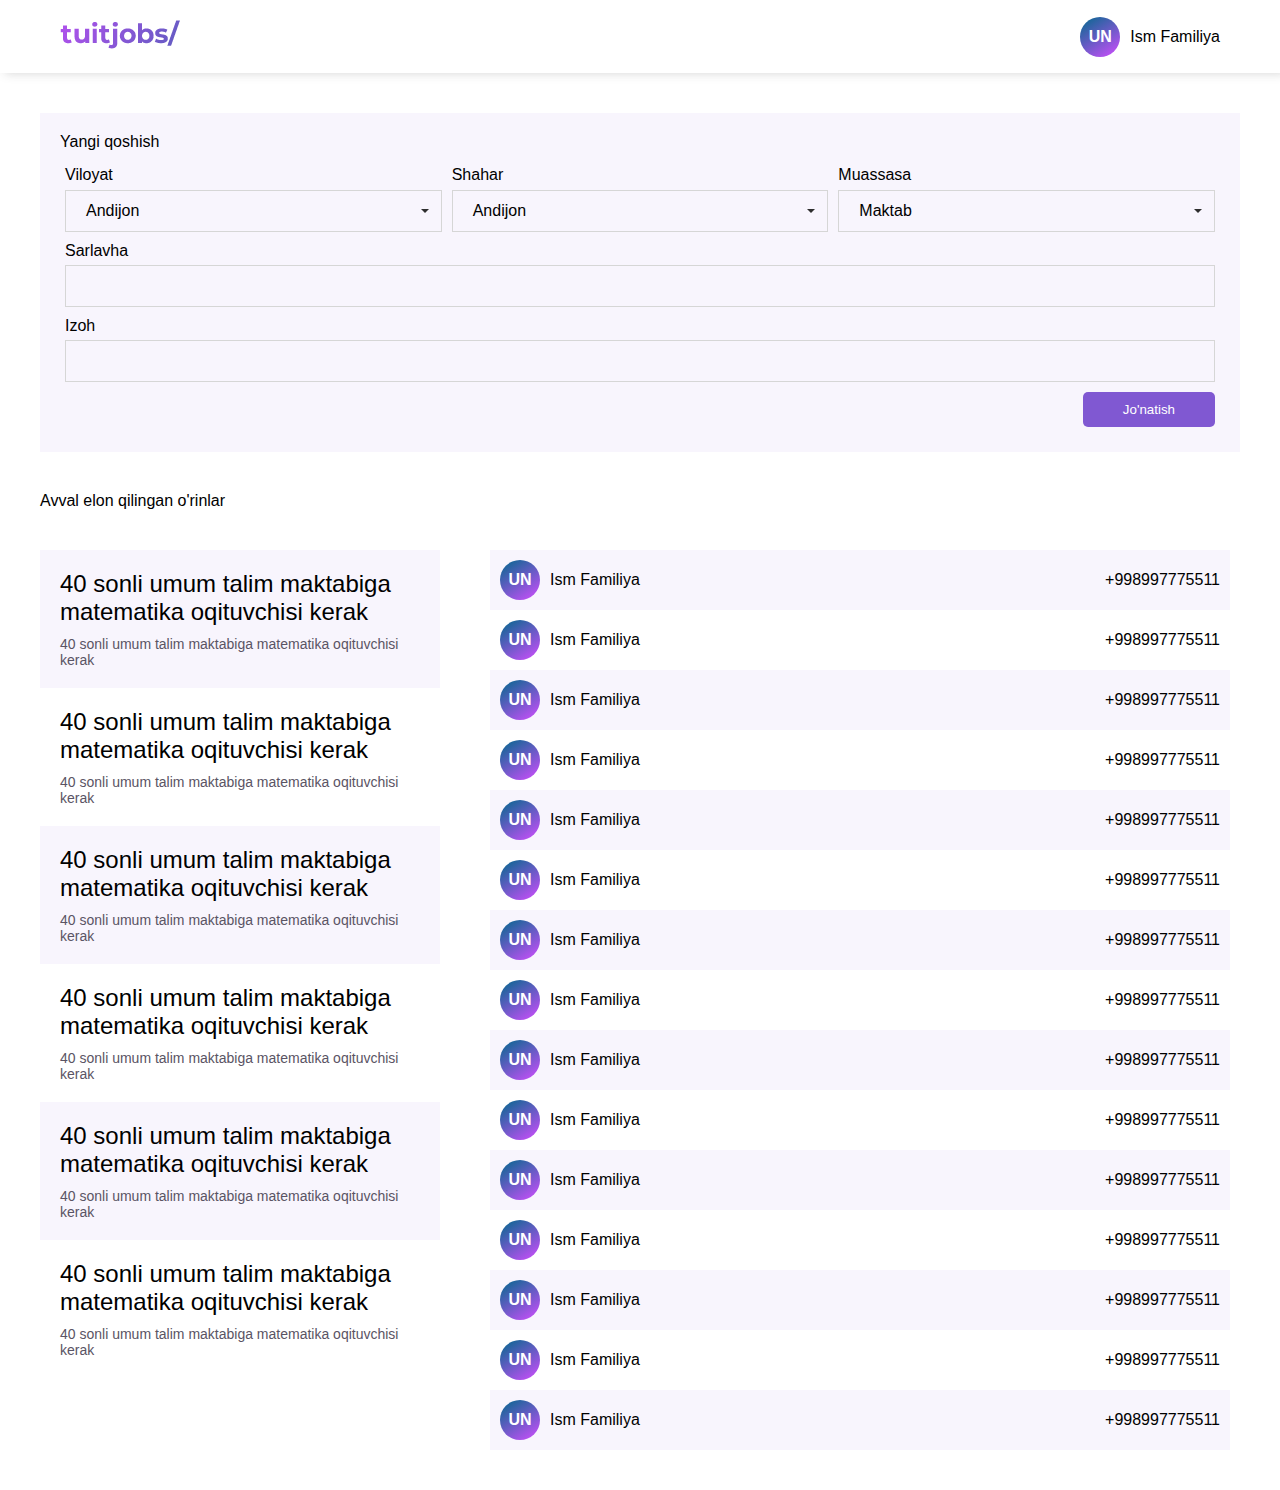
==== admin.html @ e59a5415 "init all data" ====
<!DOCTYPE html>
<html lang="en">

<head>
    <meta charset="UTF-8">
    <meta http-equiv="X-UA-Compatible" content="IE=edge">
    <meta name="viewport" content="width=device-width, initial-scale=1.0">
    <title>Document</title>
    <link rel="stylesheet" href="res/css/admin.css">
</head>

<body>
    <header>
        <nav class="header__nav">
            <div class="header__nav-logo">
                <img src="res/images/logo.png" alt="">
            </div>
            <div class="header__nav-username">
                <div class="header__nav-username-logo">
                    UN
                </div>
                <div class="header__nav-header">
                    Ism Familiya
                </div>
            </div>
        </nav>
    </header>
    <main class="main__container">
        <div class="add-new-vacancy">
            <div class="add-new-vacancy__header">
                Yangi qoshish
            </div>
            <div class="add-new-vacancy__proporties">
                <div style="width:100%;margin:5px;">
                    <div class="dropdown-header">
                        Viloyat
                    </div>
                    <div class="dropdown">
                        <div class="dropbtn">Andijon</div>
                    </div>
                </div>
                <div style="width:100%;margin:5px;">
                    <div class="dropdown-header">
                        Shahar
                    </div>
                    <div class="dropdown">
                        <div class="dropbtn">Andijon</div>
                    </div>
                </div>
                <div style="width:100%;margin:5px;">
                    <div class="dropdown-header">
                        Muassasa
                    </div>
                    <div class="dropdown">
                        <div class="dropbtn">Maktab</div>
                    </div>
                </div>
            </div>
            <div class="vacancy-header-block">
                <div class="vacancy-header-header">
                    Sarlavha
                </div>
                <input type="text">
            </div>
            <div class="vacancy-description-block">
                <div class="vacancy-header-header">
                    Izoh
                </div>
                <input type="text">
            </div>
            <div class="send-button">
                <button>Jo'natish</button>
            </div>
        </div>
        </div>
        <div style="margin-top: 40px;">Avval elon qilingan o'rinlar</div>
        <div class="response-list">
            <div class="resonse-list__vacancy">
                <div class="response-list__vacancy-item">
                    <div class="response-list__vacancy-item-header">
                        40 sonli umum talim maktabiga matematika oqituvchisi kerak
                    </div>
                    <div class="response-list__vacancy-item-description">
                        40 sonli umum talim maktabiga matematika oqituvchisi kerak
                    </div>


                </div>
                <div class="response-list__vacancy-item">
                    <div class="response-list__vacancy-item-header">
                        40 sonli umum talim maktabiga matematika oqituvchisi kerak
                    </div>
                    <div class="response-list__vacancy-item-description">
                        40 sonli umum talim maktabiga matematika oqituvchisi kerak
                    </div>


                </div>
                <div class="response-list__vacancy-item">
                    <div class="response-list__vacancy-item-header">
                        40 sonli umum talim maktabiga matematika oqituvchisi kerak
                    </div>
                    <div class="response-list__vacancy-item-description">
                        40 sonli umum talim maktabiga matematika oqituvchisi kerak
                    </div>


                </div>
                <div class="response-list__vacancy-item">
                    <div class="response-list__vacancy-item-header">
                        40 sonli umum talim maktabiga matematika oqituvchisi kerak
                    </div>
                    <div class="response-list__vacancy-item-description">
                        40 sonli umum talim maktabiga matematika oqituvchisi kerak
                    </div>


                </div>
                <div class="response-list__vacancy-item">
                    <div class="response-list__vacancy-item-header">
                        40 sonli umum talim maktabiga matematika oqituvchisi kerak
                    </div>
                    <div class="response-list__vacancy-item-description">
                        40 sonli umum talim maktabiga matematika oqituvchisi kerak
                    </div>


                </div>
                <div class="response-list__vacancy-item">
                    <div class="response-list__vacancy-item-header">
                        40 sonli umum talim maktabiga matematika oqituvchisi kerak
                    </div>
                    <div class="response-list__vacancy-item-description">
                        40 sonli umum talim maktabiga matematika oqituvchisi kerak
                    </div>


                </div>
            </div>
            <div class="response-list__vacancy-responsed-user-list">
                <div class="vacancy__user-list-item">

                    <div class="header__nav-username">
                        <div class="header__nav-username-logo">
                            UN
                        </div>
                        <div class="header__nav-header">
                            Ism Familiya
                        </div>
                    </div>
                    <div>+998997775511</div>
                </div>
                <div class="vacancy__user-list-item">

                    <div class="header__nav-username">
                        <div class="header__nav-username-logo">
                            UN
                        </div>
                        <div class="header__nav-header">
                            Ism Familiya
                        </div>
                    </div>
                    <div>+998997775511</div>
                </div>
                <div class="vacancy__user-list-item">

                    <div class="header__nav-username">
                        <div class="header__nav-username-logo">
                            UN
                        </div>
                        <div class="header__nav-header">
                            Ism Familiya
                        </div>
                    </div>
                    <div>+998997775511</div>
                </div>
                <div class="vacancy__user-list-item">

                    <div class="header__nav-username">
                        <div class="header__nav-username-logo">
                            UN
                        </div>
                        <div class="header__nav-header">
                            Ism Familiya
                        </div>
                    </div>
                    <div>+998997775511</div>
                </div>
                <div class="vacancy__user-list-item">

                    <div class="header__nav-username">
                        <div class="header__nav-username-logo">
                            UN
                        </div>
                        <div class="header__nav-header">
                            Ism Familiya
                        </div>
                    </div>
                    <div>+998997775511</div>
                </div>
                <div class="vacancy__user-list-item">

                    <div class="header__nav-username">
                        <div class="header__nav-username-logo">
                            UN
                        </div>
                        <div class="header__nav-header">
                            Ism Familiya
                        </div>
                    </div>
                    <div>+998997775511</div>
                </div>
                <div class="vacancy__user-list-item">

                    <div class="header__nav-username">
                        <div class="header__nav-username-logo">
                            UN
                        </div>
                        <div class="header__nav-header">
                            Ism Familiya
                        </div>
                    </div>
                    <div>+998997775511</div>
                </div>
                <div class="vacancy__user-list-item">

                    <div class="header__nav-username">
                        <div class="header__nav-username-logo">
                            UN
                        </div>
                        <div class="header__nav-header">
                            Ism Familiya
                        </div>
                    </div>
                    <div>+998997775511</div>
                </div>
                <div class="vacancy__user-list-item">

                    <div class="header__nav-username">
                        <div class="header__nav-username-logo">
                            UN
                        </div>
                        <div class="header__nav-header">
                            Ism Familiya
                        </div>
                    </div>
                    <div>+998997775511</div>
                </div>
                <div class="vacancy__user-list-item">

                    <div class="header__nav-username">
                        <div class="header__nav-username-logo">
                            UN
                        </div>
                        <div class="header__nav-header">
                            Ism Familiya
                        </div>
                    </div>
                    <div>+998997775511</div>
                </div>
                <div class="vacancy__user-list-item">

                    <div class="header__nav-username">
                        <div class="header__nav-username-logo">
                            UN
                        </div>
                        <div class="header__nav-header">
                            Ism Familiya
                        </div>
                    </div>
                    <div>+998997775511</div>
                </div>
                <div class="vacancy__user-list-item">

                    <div class="header__nav-username">
                        <div class="header__nav-username-logo">
                            UN
                        </div>
                        <div class="header__nav-header">
                            Ism Familiya
                        </div>
                    </div>
                    <div>+998997775511</div>
                </div>
                <div class="vacancy__user-list-item">

                    <div class="header__nav-username">
                        <div class="header__nav-username-logo">
                            UN
                        </div>
                        <div class="header__nav-header">
                            Ism Familiya
                        </div>
                    </div>
                    <div>+998997775511</div>
                </div>
                <div class="vacancy__user-list-item">

                    <div class="header__nav-username">
                        <div class="header__nav-username-logo">
                            UN
                        </div>
                        <div class="header__nav-header">
                            Ism Familiya
                        </div>
                    </div>
                    <div>+998997775511</div>
                </div>
                <div class="vacancy__user-list-item">

                    <div class="header__nav-username">
                        <div class="header__nav-username-logo">
                            UN
                        </div>
                        <div class="header__nav-header">
                            Ism Familiya
                        </div>
                    </div>
                    <div>+998997775511</div>
                </div>
                <div class="vacancy__user-list-item">

                    <div class="header__nav-username">
                        <div class="header__nav-username-logo">
                            UN
                        </div>
                        <div class="header__nav-header">
                            Ism Familiya
                        </div>
                    </div>
                    <div>+998997775511</div>
                </div>
                <div class="vacancy__user-list-item">

                    <div class="header__nav-username">
                        <div class="header__nav-username-logo">
                            UN
                        </div>
                        <div class="header__nav-header">
                            Ism Familiya
                        </div>
                    </div>
                    <div>+998997775511</div>
                </div>
                <div class="vacancy__user-list-item">

                    <div class="header__nav-username">
                        <div class="header__nav-username-logo">
                            UN
                        </div>
                        <div class="header__nav-header">
                            Ism Familiya
                        </div>
                    </div>
                    <div>+998997775511</div>
                </div>
            </div>
        </div>
    </main>
</body>

</html>
---- res/css/admin.css ----
* {
    margin: 0;
    padding: 0;
    box-sizing: border-box;
    font-family: Montserrat, sans-serif;
}
.header__nav {
    height: 73px;
    background-color: white;
    box-shadow: 5px 0px 10px rgba(51, 51, 51, 0.212);
    display: flex;
    align-items: center;
    padding-left: 60px;
    padding-right: 60px;
    justify-content: space-between;
    top: 0;
}

.header__nav-username {
    display: flex;
    align-items: center;
    user-select: none;
}

.header__nav-username-logo {
    width: 40px;
    height: 40px;
    display: flex;
    justify-content: center;
    align-items: center;
    background: linear-gradient(327deg, #D24DFF, #00698C);
    font-family: Montserrat, sans-serif;
    color: white;
    font-weight: 600;
    border-radius: 50%;
    margin-right: 10px;
}
.main__container{
    padding: 40px;
}
.add-new-vacancy{
    background-color: #F8F5FD;
    padding: 20px;
}
.dropdown-content p {
    color: black;
    padding: 12px 16px;
    text-decoration: none;
    display: block;
    cursor: pointer;
    transition: 500ms;
}

.dropdown-content p:hover {
    background-color: #f1f1f1
}

.dropdown:hover .dropdown-content {
    display: block;
}


.dropdown {
    position: relative;
    display: inline-flex;
    align-items: center;
    border: 1px solid rgb(214, 214, 214);
    height: 30px;
    width: 100%;
    margin-top: 6px;
    padding: 20px;
    cursor: pointer;
    user-select: none;

}

.dropbtn::after {
    content: '';
    width: 0px;
    height: 0px;
    border: 4px transparent solid;
    border-top: 4px rgb(46, 46, 46) solid;
    position: absolute;
    top: 18px;
    left: calc(100% - 20px);
}

.dropdown-content {
    display: none;
    position: absolute;
    background-color: #f9f9f9;
    min-width: 160px;
    box-shadow: 0px 8px 16px 0px rgba(0, 0, 0, 0.2);
    padding: 10px 16px;
    z-index: 1;
    top: 29px;
    left: 0px;
    width: 100%;
}
.add-new-vacancy__proporties {
    display: flex;
    justify-content: space-between;
}
.add-new-vacancy__header {
    margin-bottom: 10px;    
}
input[type=text]{
    border: 1px solid rgb(214, 214, 214);
    height: 42px;
    background: none;
    width:100%;
    padding: 5px;
}
input[type=text]:focus{
    border: 1px solid rgb(107, 95, 131);
    outline: none;
}
.vacancy-header-block{
    padding: 5px;
}
.vacancy-header-header {
    margin-bottom: 5px;
}
.vacancy-description-block {
    padding: 5px;
}
button{
    padding: 10px;
    background-color: #8058D2;
    border: none;
    color: white;
    border-radius: 5px;
}
button:hover{
    background-color: #9369e9;
    cursor: pointer;
}
.send-button {
    padding: 5px;
    width: 100%;
    display: flex;
    justify-content: flex-end;
}
.send-button button{
    padding: 10px 40px;
}
.response-list {
    display: flex;
    margin-top: 40px;
    max-height: 100vh;
}
.resonse-list__vacancy {
    margin-right: 40px;
    overflow-y: auto;
}
.response-list__vacancy-item {
    max-width: 400px;
    background-color: #F8F5FD;
    padding: 20px;
}
.response-list__vacancy-item:nth-child(2n) {
    max-width: 400px;
    background-color: #ffffff;
    padding: 20px;
}
.response-list__vacancy-responsed-user-list {
    display: flex;
    flex-direction: column;
    flex-grow: 3;
    padding: 0px 10px;
    overflow-y: auto;
    
}
.vacancy__user-list-item {
    display: flex;
    justify-content: space-between;
    align-items: center;
    background:#F8F5FD;
    padding: 10px;

}
.vacancy__user-list-item:nth-child(2n) {
    background: white;
}
.response-list .header__nav-username {
    width: 100%;
}
.response-list__vacancy-item-header {
    font-size: 24px;
}
.response-list__vacancy-item-description {
    font-size: 14px;
    margin-top: 10px;
    color:#5a5464;
}
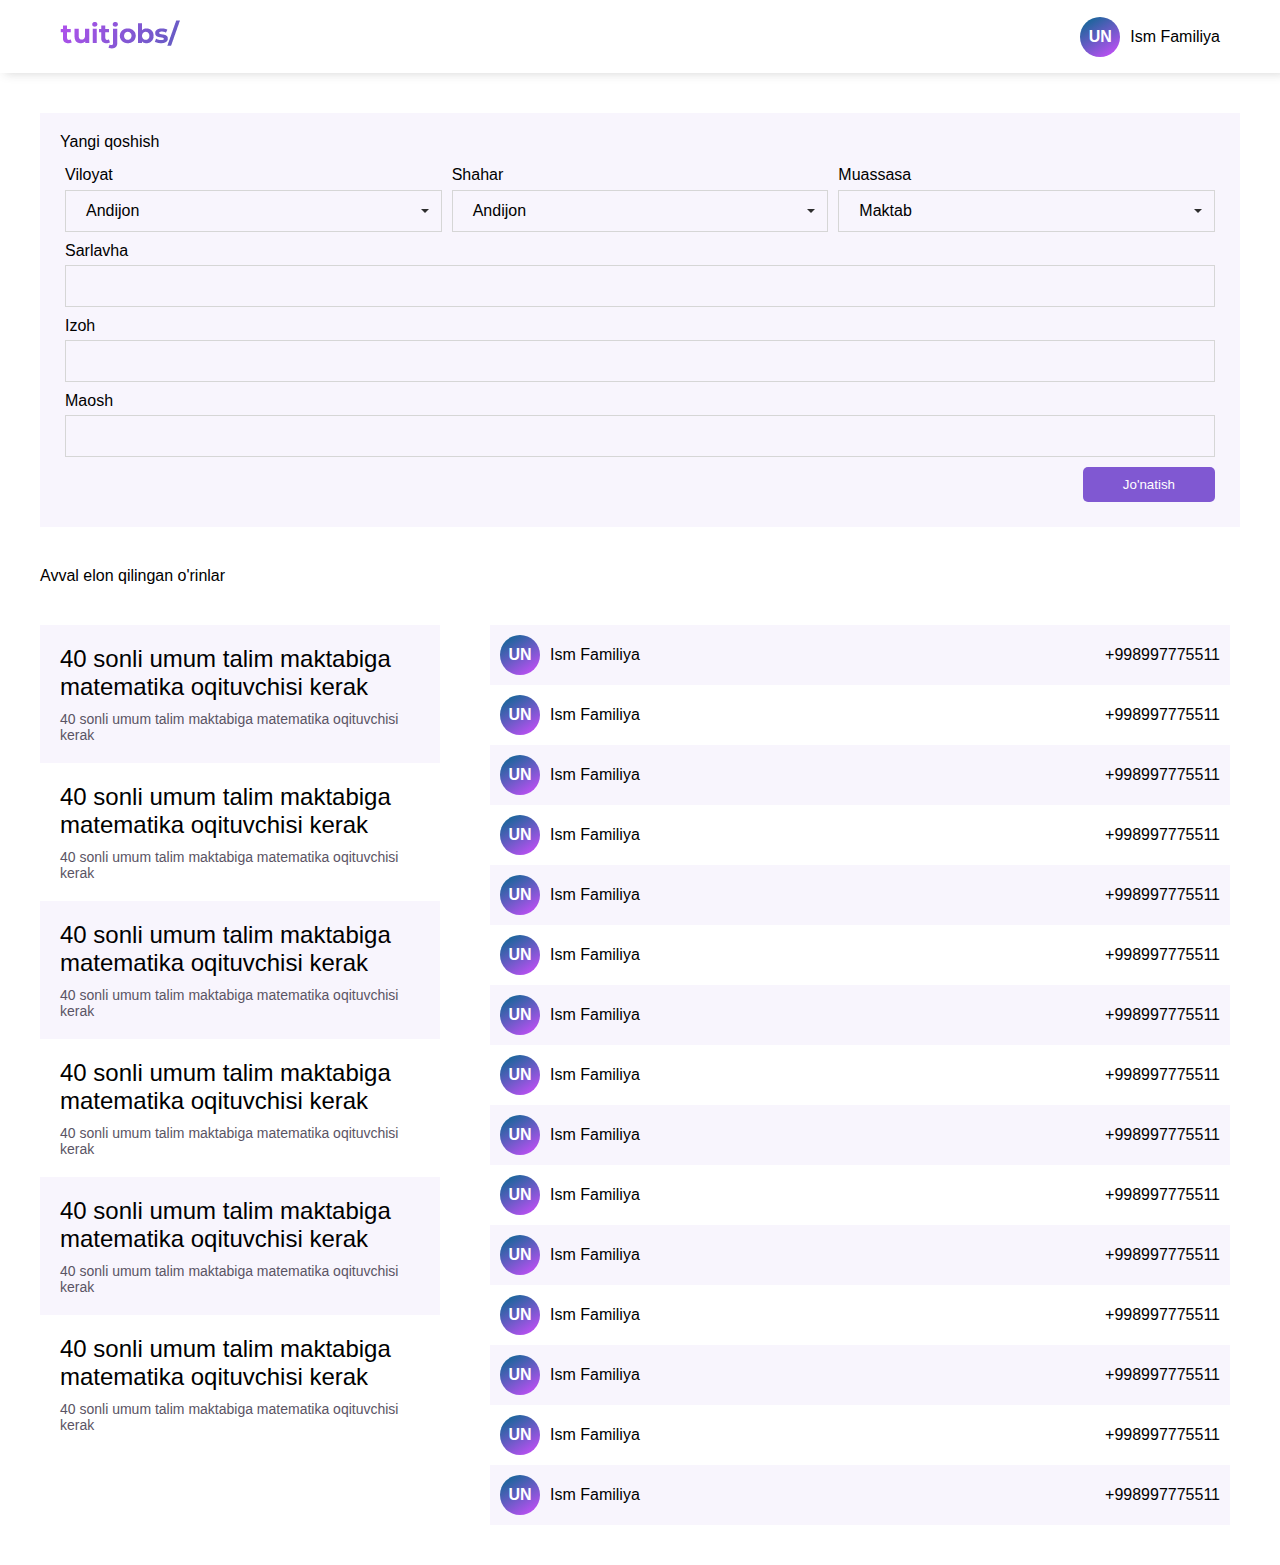
==== commit 743c892a: "fix back" ====
--- a/admin.html
+++ b/admin.html
@@ -60,16 +60,22 @@
                 <div class="vacancy-header-header">
                     Sarlavha
                 </div>
-                <input type="text">
+                <input type="text" id="header">
             </div>
             <div class="vacancy-description-block">
                 <div class="vacancy-header-header">
                     Izoh
                 </div>
-                <input type="text">
+                <input type="text" id="subheader">
+            </div>
+            <div class="vacancy-description-block">
+                <div class="vacancy-header-header">
+                    Maosh
+                </div>
+                <input type="text" id="salary">
             </div>
             <div class="send-button">
-                <button>Jo'natish</button>
+                <button id="vacancy-header-block__button">Jo'natish</button>
             </div>
         </div>
         </div>
@@ -357,6 +363,7 @@
             </div>
         </div>
     </main>
+    <script src="./res/js/admin.js"></script>
 </body>
 
 </html>--- a/res/css/admin.css
+++ b/res/css/admin.css
@@ -152,6 +152,7 @@
 .resonse-list__vacancy {
     margin-right: 40px;
     overflow-y: auto;
+    min-width: 400px;
 }
 .response-list__vacancy-item {
     max-width: 400px;
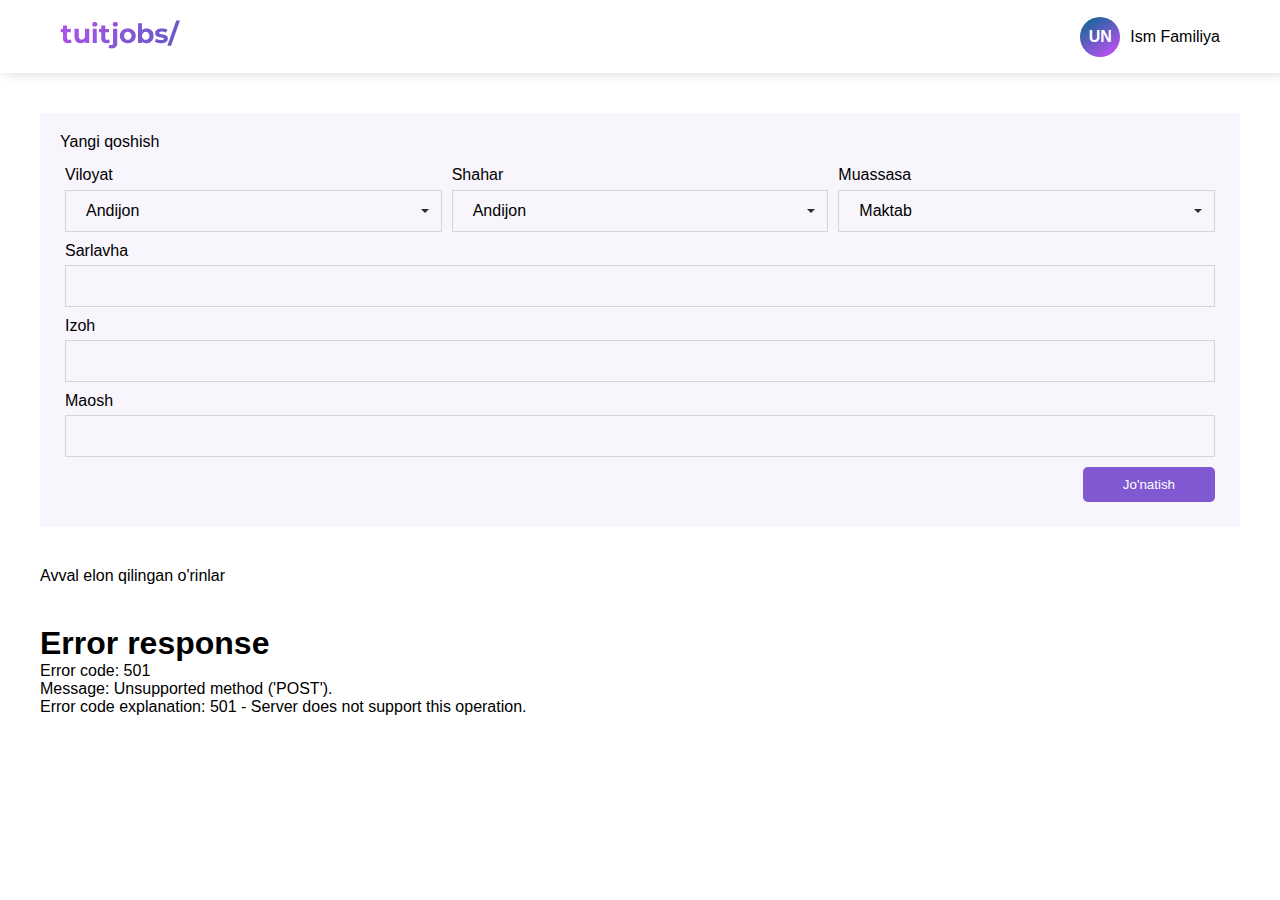
==== commit 7c414535: "fix urls" ====
--- a/admin.html
+++ b/admin.html
@@ -81,286 +81,10 @@
         </div>
         <div style="margin-top: 40px;">Avval elon qilingan o'rinlar</div>
         <div class="response-list">
-            <div class="resonse-list__vacancy">
-                <div class="response-list__vacancy-item">
-                    <div class="response-list__vacancy-item-header">
-                        40 sonli umum talim maktabiga matematika oqituvchisi kerak
-                    </div>
-                    <div class="response-list__vacancy-item-description">
-                        40 sonli umum talim maktabiga matematika oqituvchisi kerak
-                    </div>
-
-
-                </div>
-                <div class="response-list__vacancy-item">
-                    <div class="response-list__vacancy-item-header">
-                        40 sonli umum talim maktabiga matematika oqituvchisi kerak
-                    </div>
-                    <div class="response-list__vacancy-item-description">
-                        40 sonli umum talim maktabiga matematika oqituvchisi kerak
-                    </div>
-
-
-                </div>
-                <div class="response-list__vacancy-item">
-                    <div class="response-list__vacancy-item-header">
-                        40 sonli umum talim maktabiga matematika oqituvchisi kerak
-                    </div>
-                    <div class="response-list__vacancy-item-description">
-                        40 sonli umum talim maktabiga matematika oqituvchisi kerak
-                    </div>
-
-
-                </div>
-                <div class="response-list__vacancy-item">
-                    <div class="response-list__vacancy-item-header">
-                        40 sonli umum talim maktabiga matematika oqituvchisi kerak
-                    </div>
-                    <div class="response-list__vacancy-item-description">
-                        40 sonli umum talim maktabiga matematika oqituvchisi kerak
-                    </div>
-
-
-                </div>
-                <div class="response-list__vacancy-item">
-                    <div class="response-list__vacancy-item-header">
-                        40 sonli umum talim maktabiga matematika oqituvchisi kerak
-                    </div>
-                    <div class="response-list__vacancy-item-description">
-                        40 sonli umum talim maktabiga matematika oqituvchisi kerak
-                    </div>
-
-
-                </div>
-                <div class="response-list__vacancy-item">
-                    <div class="response-list__vacancy-item-header">
-                        40 sonli umum talim maktabiga matematika oqituvchisi kerak
-                    </div>
-                    <div class="response-list__vacancy-item-description">
-                        40 sonli umum talim maktabiga matematika oqituvchisi kerak
-                    </div>
-
-
-                </div>
+            <div class="resonse-list__vacancy"></div>
+            <div class="response-list__vacancy-responsed-user-list">
             </div>
-            <div class="response-list__vacancy-responsed-user-list">
-                <div class="vacancy__user-list-item">
-
-                    <div class="header__nav-username">
-                        <div class="header__nav-username-logo">
-                            UN
-                        </div>
-                        <div class="header__nav-header">
-                            Ism Familiya
-                        </div>
-                    </div>
-                    <div>+998997775511</div>
-                </div>
-                <div class="vacancy__user-list-item">
-
-                    <div class="header__nav-username">
-                        <div class="header__nav-username-logo">
-                            UN
-                        </div>
-                        <div class="header__nav-header">
-                            Ism Familiya
-                        </div>
-                    </div>
-                    <div>+998997775511</div>
-                </div>
-                <div class="vacancy__user-list-item">
-
-                    <div class="header__nav-username">
-                        <div class="header__nav-username-logo">
-                            UN
-                        </div>
-                        <div class="header__nav-header">
-                            Ism Familiya
-                        </div>
-                    </div>
-                    <div>+998997775511</div>
-                </div>
-                <div class="vacancy__user-list-item">
-
-                    <div class="header__nav-username">
-                        <div class="header__nav-username-logo">
-                            UN
-                        </div>
-                        <div class="header__nav-header">
-                            Ism Familiya
-                        </div>
-                    </div>
-                    <div>+998997775511</div>
-                </div>
-                <div class="vacancy__user-list-item">
-
-                    <div class="header__nav-username">
-                        <div class="header__nav-username-logo">
-                            UN
-                        </div>
-                        <div class="header__nav-header">
-                            Ism Familiya
-                        </div>
-                    </div>
-                    <div>+998997775511</div>
-                </div>
-                <div class="vacancy__user-list-item">
-
-                    <div class="header__nav-username">
-                        <div class="header__nav-username-logo">
-                            UN
-                        </div>
-                        <div class="header__nav-header">
-                            Ism Familiya
-                        </div>
-                    </div>
-                    <div>+998997775511</div>
-                </div>
-                <div class="vacancy__user-list-item">
-
-                    <div class="header__nav-username">
-                        <div class="header__nav-username-logo">
-                            UN
-                        </div>
-                        <div class="header__nav-header">
-                            Ism Familiya
-                        </div>
-                    </div>
-                    <div>+998997775511</div>
-                </div>
-                <div class="vacancy__user-list-item">
-
-                    <div class="header__nav-username">
-                        <div class="header__nav-username-logo">
-                            UN
-                        </div>
-                        <div class="header__nav-header">
-                            Ism Familiya
-                        </div>
-                    </div>
-                    <div>+998997775511</div>
-                </div>
-                <div class="vacancy__user-list-item">
-
-                    <div class="header__nav-username">
-                        <div class="header__nav-username-logo">
-                            UN
-                        </div>
-                        <div class="header__nav-header">
-                            Ism Familiya
-                        </div>
-                    </div>
-                    <div>+998997775511</div>
-                </div>
-                <div class="vacancy__user-list-item">
-
-                    <div class="header__nav-username">
-                        <div class="header__nav-username-logo">
-                            UN
-                        </div>
-                        <div class="header__nav-header">
-                            Ism Familiya
-                        </div>
-                    </div>
-                    <div>+998997775511</div>
-                </div>
-                <div class="vacancy__user-list-item">
-
-                    <div class="header__nav-username">
-                        <div class="header__nav-username-logo">
-                            UN
-                        </div>
-                        <div class="header__nav-header">
-                            Ism Familiya
-                        </div>
-                    </div>
-                    <div>+998997775511</div>
-                </div>
-                <div class="vacancy__user-list-item">
-
-                    <div class="header__nav-username">
-                        <div class="header__nav-username-logo">
-                            UN
-                        </div>
-                        <div class="header__nav-header">
-                            Ism Familiya
-                        </div>
-                    </div>
-                    <div>+998997775511</div>
-                </div>
-                <div class="vacancy__user-list-item">
-
-                    <div class="header__nav-username">
-                        <div class="header__nav-username-logo">
-                            UN
-                        </div>
-                        <div class="header__nav-header">
-                            Ism Familiya
-                        </div>
-                    </div>
-                    <div>+998997775511</div>
-                </div>
-                <div class="vacancy__user-list-item">
-
-                    <div class="header__nav-username">
-                        <div class="header__nav-username-logo">
-                            UN
-                        </div>
-                        <div class="header__nav-header">
-                            Ism Familiya
-                        </div>
-                    </div>
-                    <div>+998997775511</div>
-                </div>
-                <div class="vacancy__user-list-item">
-
-                    <div class="header__nav-username">
-                        <div class="header__nav-username-logo">
-                            UN
-                        </div>
-                        <div class="header__nav-header">
-                            Ism Familiya
-                        </div>
-                    </div>
-                    <div>+998997775511</div>
-                </div>
-                <div class="vacancy__user-list-item">
-
-                    <div class="header__nav-username">
-                        <div class="header__nav-username-logo">
-                            UN
-                        </div>
-                        <div class="header__nav-header">
-                            Ism Familiya
-                        </div>
-                    </div>
-                    <div>+998997775511</div>
-                </div>
-                <div class="vacancy__user-list-item">
-
-                    <div class="header__nav-username">
-                        <div class="header__nav-username-logo">
-                            UN
-                        </div>
-                        <div class="header__nav-header">
-                            Ism Familiya
-                        </div>
-                    </div>
-                    <div>+998997775511</div>
-                </div>
-                <div class="vacancy__user-list-item">
-
-                    <div class="header__nav-username">
-                        <div class="header__nav-username-logo">
-                            UN
-                        </div>
-                        <div class="header__nav-header">
-                            Ism Familiya
-                        </div>
-                    </div>
-                    <div>+998997775511</div>
-                </div>
-            </div>
+                
         </div>
     </main>
     <script src="./res/js/admin.js"></script>
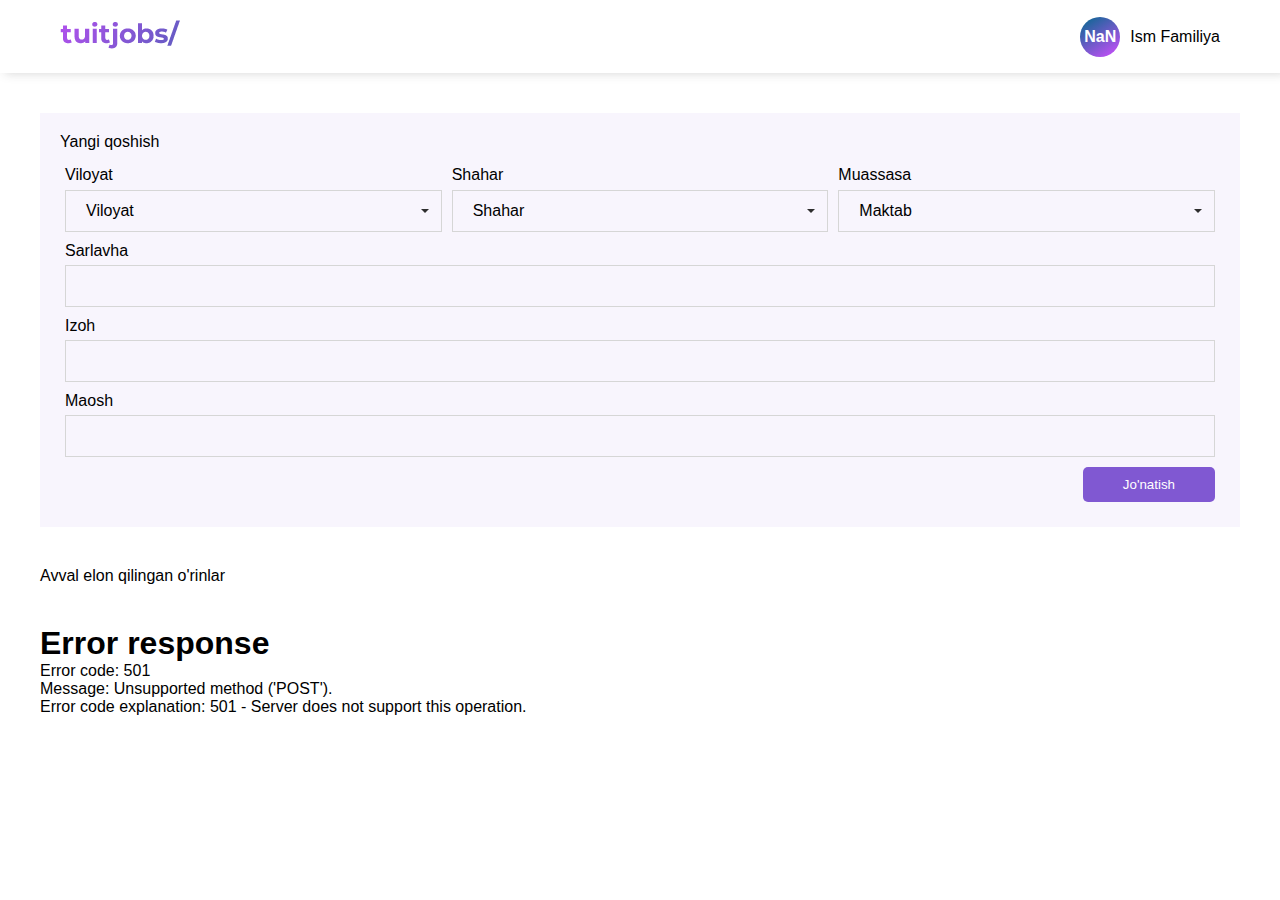
==== commit 8275ee63: "fix admin and user pages" ====
--- a/admin.html
+++ b/admin.html
@@ -16,6 +16,11 @@
                 <img src="res/images/logo.png" alt="">
             </div>
             <div class="header__nav-username">
+                <div class="header__nav-header" style="margin-right: 40px; cursor: pointer;"
+                    onclick="window.location.href = './user.html'";
+                >
+                    Foydalanovchi bo'lip kirish
+                </div>
                 <div class="header__nav-username-logo">
                     UN
                 </div>
@@ -36,7 +41,22 @@
                         Viloyat
                     </div>
                     <div class="dropdown">
-                        <div class="dropbtn">Andijon</div>
+                        <div class="dropbtn">Viloyat</div>
+                        <div class="dropdown-content">
+                            <p>Andijon viloyati</p>
+                            <p>Buxoro viloyati</p>
+                            <p>Jizzax viloyati</p>
+                            <p>Qashqadaryo viloyati</p>
+                            <p>Qoraqalpog'iston Respublikasi</p>
+                            <p>Navoiy viloyati</p>
+                            <p>Namangan viloyati</p>
+                            <p>Samarqand viloyati</p>
+                            <p>Surxondaryo viloyati</p>
+                            <p>Sirdaryo viloyati</p>
+                            <p>Toshkent viloyati</p>
+                            <p>Farg'ona viloyati</p>
+                            <p>Xorazm viloyati</p>
+                        </div>
                     </div>
                 </div>
                 <div style="width:100%;margin:5px;">
@@ -44,7 +64,22 @@
                         Shahar
                     </div>
                     <div class="dropdown">
-                        <div class="dropbtn">Andijon</div>
+                        <div class="dropbtn">Shahar</div>
+                        <div class="dropdown-content">
+                            <p>Andijon shahri</p>
+                            <p>Buxoro shahri</p>
+                            <p>Jizzax shahri</p>
+                            <p>Qashqadaryo shahri</p>
+                            <p>Qoraqalpog'iston Respublikasi</p>
+                            <p>Navoiy shahri</p>
+                            <p>Namangan shahri</p>
+                            <p>Samarqand shahri</p>
+                            <p>Surxondaryo shahri</p>
+                            <p>Sirdaryo shahri</p>
+                            <p>Toshkent shahri</p>
+                            <p>Farg'ona shahri</p>
+                            <p>Xorazm shahri</p>
+                        </div>
                     </div>
                 </div>
                 <div style="width:100%;margin:5px;">
@@ -53,6 +88,12 @@
                     </div>
                     <div class="dropdown">
                         <div class="dropbtn">Maktab</div>
+                        <div class="dropdown-content">
+                            <p>Maktab</p>
+                            <p>Litsey</p>
+                            <p>Universitet</p>
+                            
+                        </div>
                     </div>
                 </div>
             </div>
@@ -88,6 +129,7 @@
         </div>
     </main>
     <script src="./res/js/admin.js"></script>
+    <script src="./res/js/dropdown.js"></script>
 </body>
 
 </html>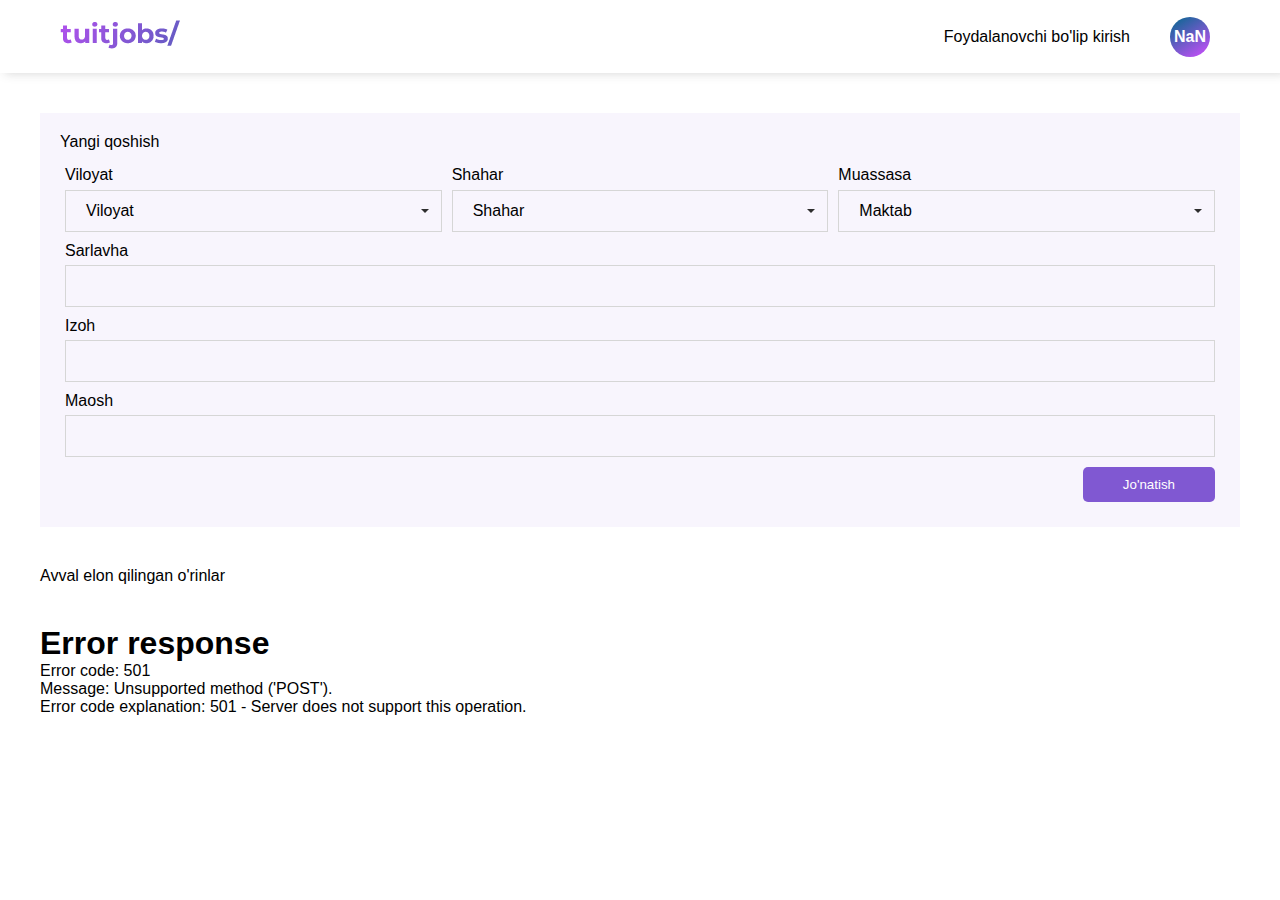
==== commit 7a1e6160: "fix admin page v.2.0" ====
--- a/admin.html
+++ b/admin.html
@@ -16,7 +16,7 @@
                 <img src="res/images/logo.png" alt="">
             </div>
             <div class="header__nav-username">
-                <div class="header__nav-header" style="margin-right: 40px; cursor: pointer;"
+                <div style="margin-right: 40px; cursor: pointer;"
                     onclick="window.location.href = './user.html'";
                 >
                     Foydalanovchi bo'lip kirish
